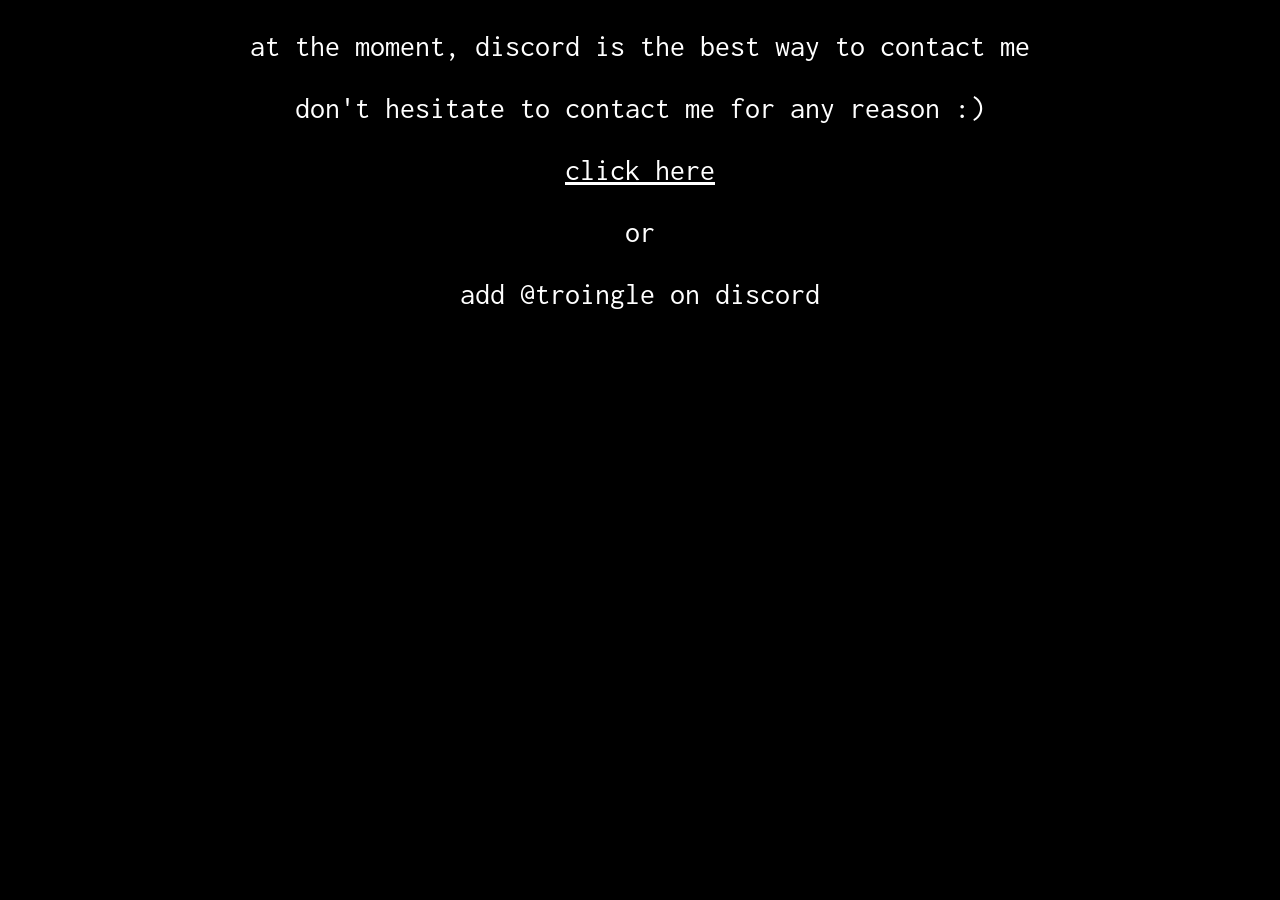
==== contact.html @ 7c10e339 "Added new contact page" ====
<!DOCTYPE html>
<html>
<head>
    <meta charset="UTF-8">
    <meta name="viewport" content="width=device-width, initial-scale=1.0">
    <link rel="stylesheet" type="text/css" href="styles.css">
    <link rel="preconnect" href="https://fonts.googleapis.com">
    <link rel="preconnect" href="https://fonts.gstatic.com" crossorigin>
    <link href="https://fonts.googleapis.com/css2?family=Inconsolata:wght@200..900&display=swap" rel="stylesheet">
</head>
<body>
    <div class="container">
        <p class="regular-text">at the moment, discord is the best way to contact me</p>
        <p class="regular-text">don't hesitate to contact me for any reason :)</p>
        <a class="link-text" href="https://discordapp.com/users/717988279596613682">click here</a>
        <p class="regular-text">or</p>
        <p class="regular-text">add @troingle on discord</p>

    </div>
    <script src="script.js"></script>
</body>
</html>
---- styles.css ----
body {
	background-color: #000000;
    margin: 0;
    overflow: hidden;
    font-family: "Inconsolata", monospace;
    font-optical-sizing: auto;
}

.container {
    text-align: center;
}

.regular-text {
	font-weight: normal;
    font-size: 30px;
    color: #ffffff;
    transition: opacity 0.5s ease-in-out;
}

.title-text {
	font-weight: normal;
    font-size: 55px;
    color: #ffffff;
    transition: opacity 0.5s ease-in-out;
}

.link-text {
	font-weight: normal;
    font-size: 30px;
    color: #ffffff;
    transition: opacity 0.5s ease-in-out;
}
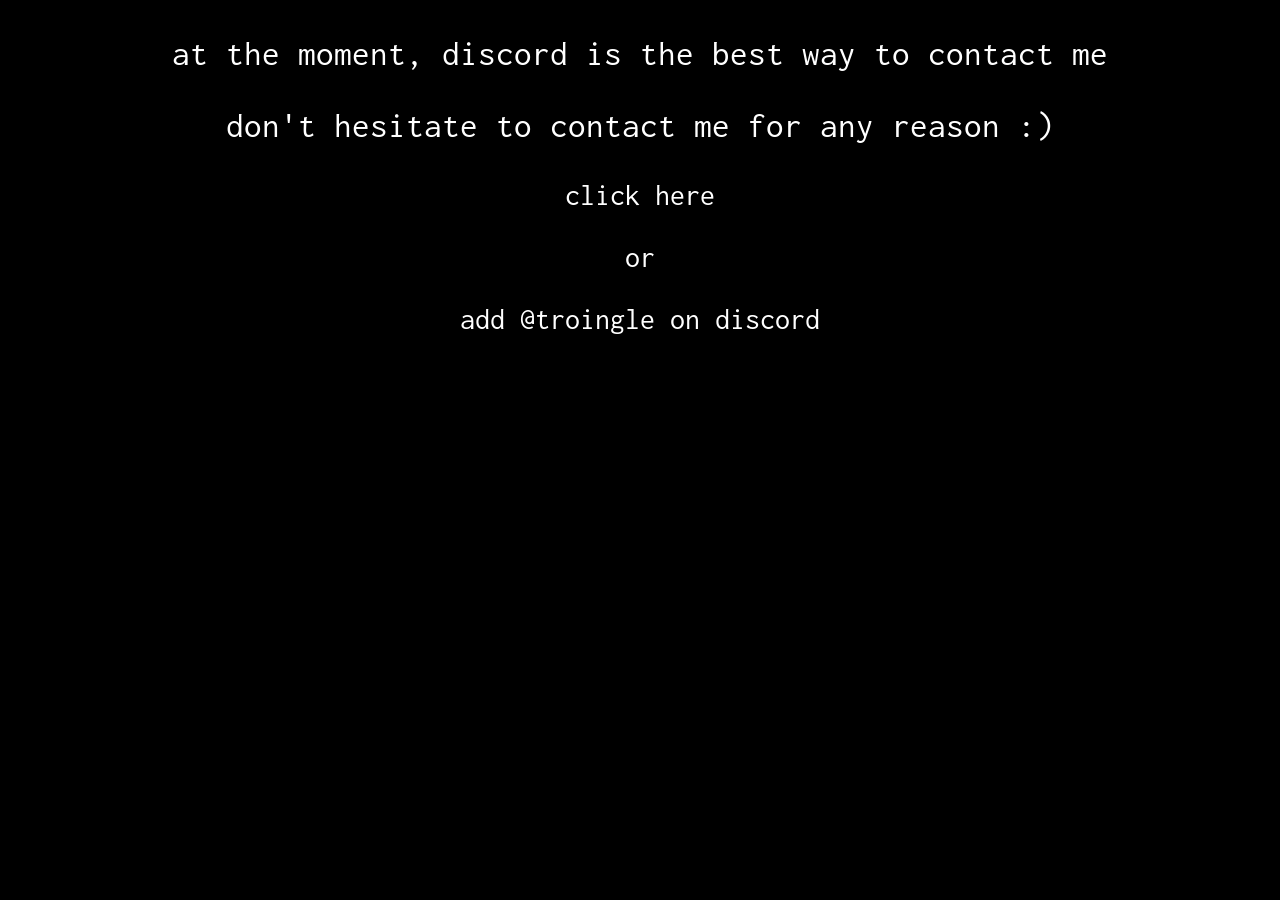
==== commit 22e4e1a3: "Made text larger in a certain spot" ====
--- a/contact.html
+++ b/contact.html
@@ -10,8 +10,8 @@
 </head>
 <body>
     <div class="container">
-        <p class="regular-text">at the moment, discord is the best way to contact me</p>
-        <p class="regular-text">don't hesitate to contact me for any reason :)</p>
+        <p class="larger-text">at the moment, discord is the best way to contact me</p>
+        <p class="larger-text">don't hesitate to contact me for any reason :)</p>
         <a class="link-text" href="https://discordapp.com/users/717988279596613682">click here</a>
         <p class="regular-text">or</p>
         <p class="regular-text">add @troingle on discord</p>
--- a/styles.css
+++ b/styles.css
@@ -14,7 +14,12 @@
 	font-weight: normal;
     font-size: 30px;
     color: #ffffff;
-    transition: opacity 0.5s ease-in-out;
+}
+
+.larger-text {
+	font-weight: normal;
+    font-size: 35px;
+    color: #ffffff;
 }
 
 .title-text {
@@ -30,3 +35,29 @@
     color: #ffffff;
     transition: opacity 0.5s ease-in-out;
 }
+
+@keyframes rainbow {
+    0% { color: red; }
+    14% { color: orange; }
+    28% { color: yellow; }
+    42% { color: green; }
+    57% { color: blue; }
+    71% { color: indigo; }
+    85% { color: violet; }
+    100% { color: red; }
+}
+
+.link-text {
+    font-weight: normal;
+    font-size: 30px;
+    color: #ffffff;
+    text-decoration: none;
+}
+
+.link-text:hover {
+	font-weight: normal;
+    font-size: 30px;
+    color: #ffffff;
+    animation: rainbow 1.5s linear infinite;
+    text-decoration: none;
+}
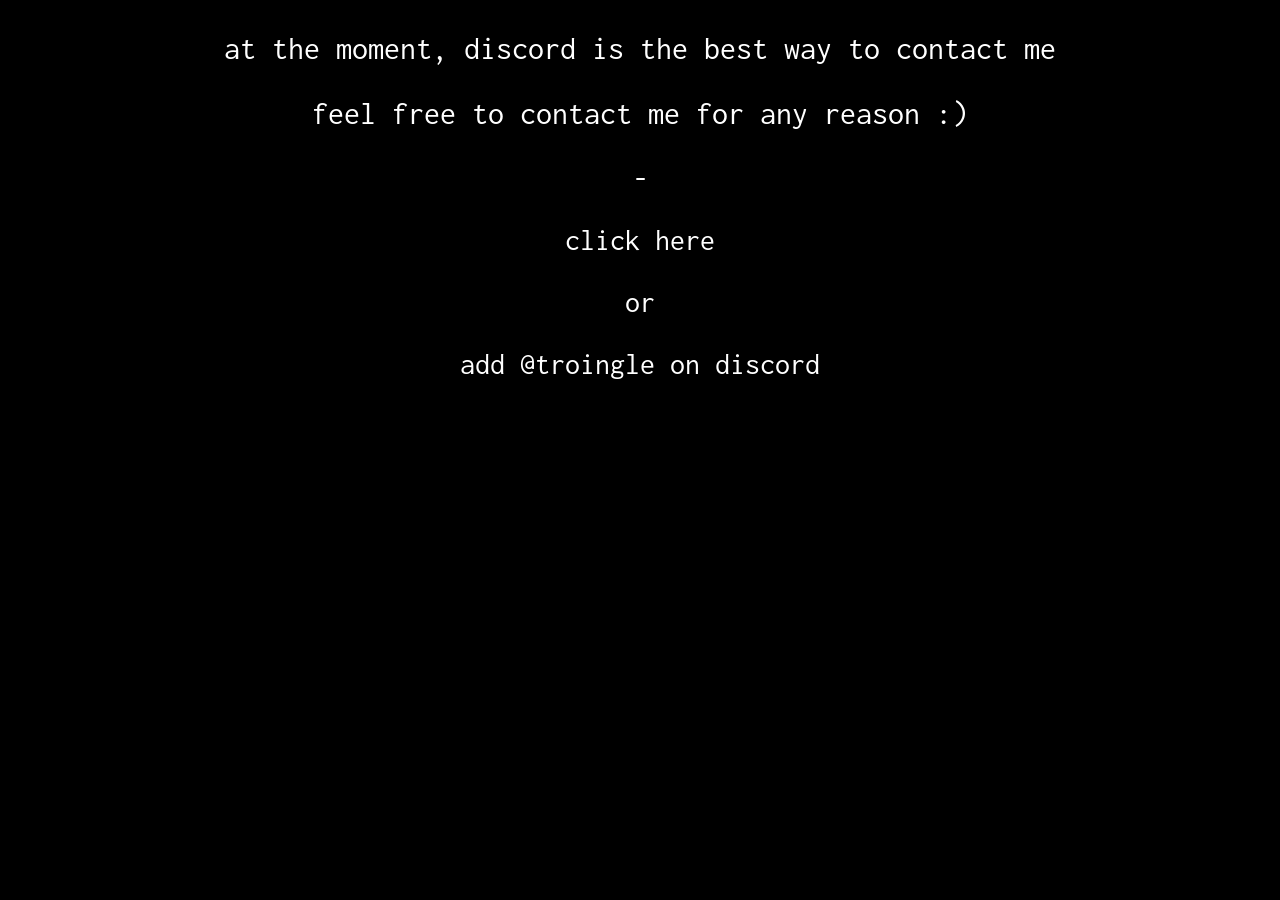
==== commit 01199180: "Changed wording" ====
--- a/contact.html
+++ b/contact.html
@@ -11,7 +11,8 @@
 <body>
     <div class="container">
         <p class="larger-text">at the moment, discord is the best way to contact me</p>
-        <p class="larger-text">don't hesitate to contact me for any reason :)</p>
+        <p class="larger-text">feel free to contact me for any reason :)</p>
+        <p class="regular-text">-</p>
         <a class="link-text" href="https://discordapp.com/users/717988279596613682">click here</a>
         <p class="regular-text">or</p>
         <p class="regular-text">add @troingle on discord</p>
--- a/styles.css
+++ b/styles.css
@@ -18,7 +18,7 @@
 
 .larger-text {
 	font-weight: normal;
-    font-size: 35px;
+    font-size: 32px;
     color: #ffffff;
 }
 
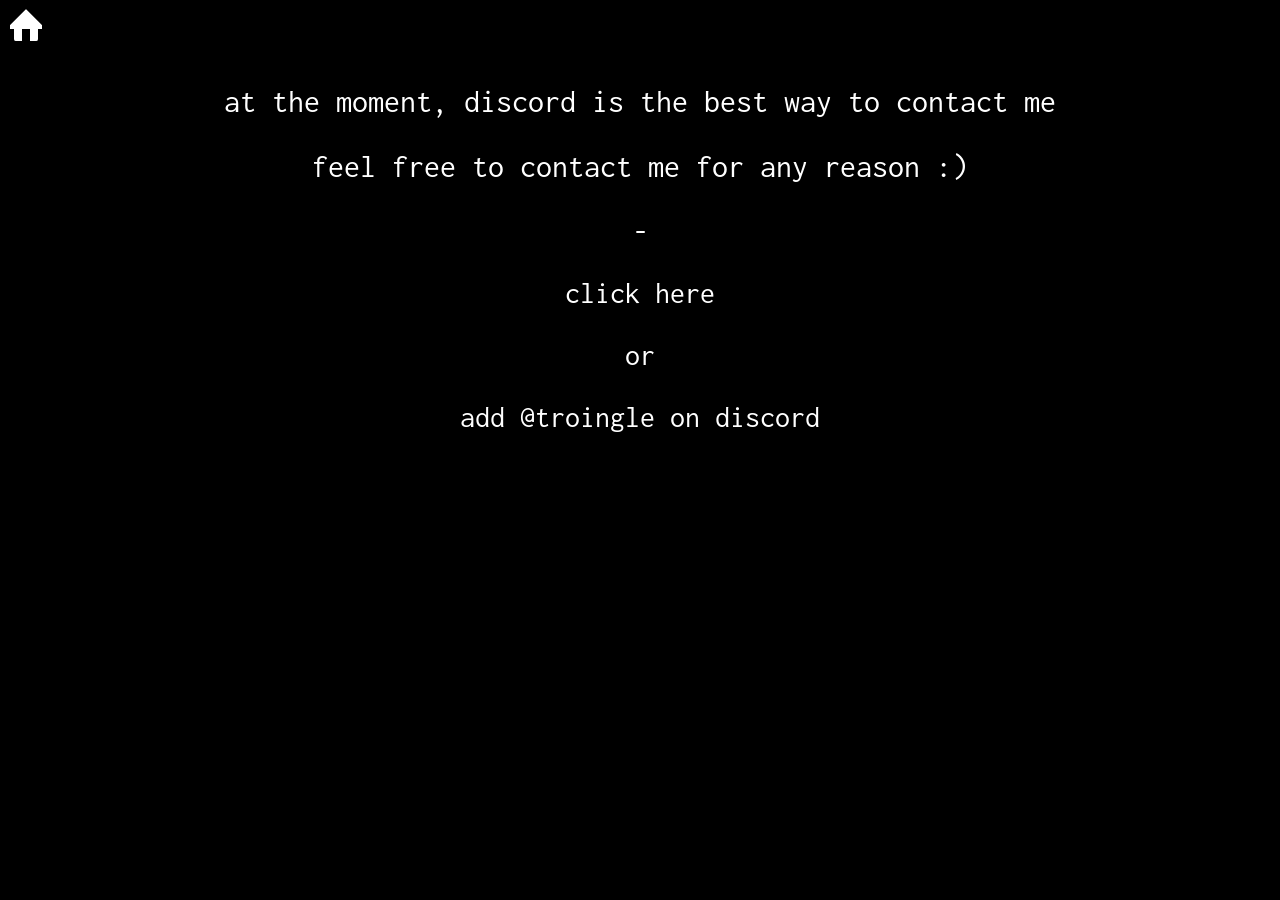
==== commit de5e399b: "Added home button to other page too" ====
--- a/contact.html
+++ b/contact.html
@@ -9,6 +9,9 @@
     <link href="https://fonts.googleapis.com/css2?family=Inconsolata:wght@200..900&display=swap" rel="stylesheet">
 </head>
 <body>
+    <a id="home-button" href="https://troingle.github.io">
+        <img src="home.png">
+    </a>
     <div class="container">
         <p class="larger-text">at the moment, discord is the best way to contact me</p>
         <p class="larger-text">feel free to contact me for any reason :)</p>
--- a/styles.css
+++ b/styles.css
@@ -61,3 +61,10 @@
     animation: rainbow 1.5s linear infinite;
     text-decoration: none;
 }
+
+.home-button {
+    width: 30px;
+    height: 30px;
+    background-color: transparent;
+}
+
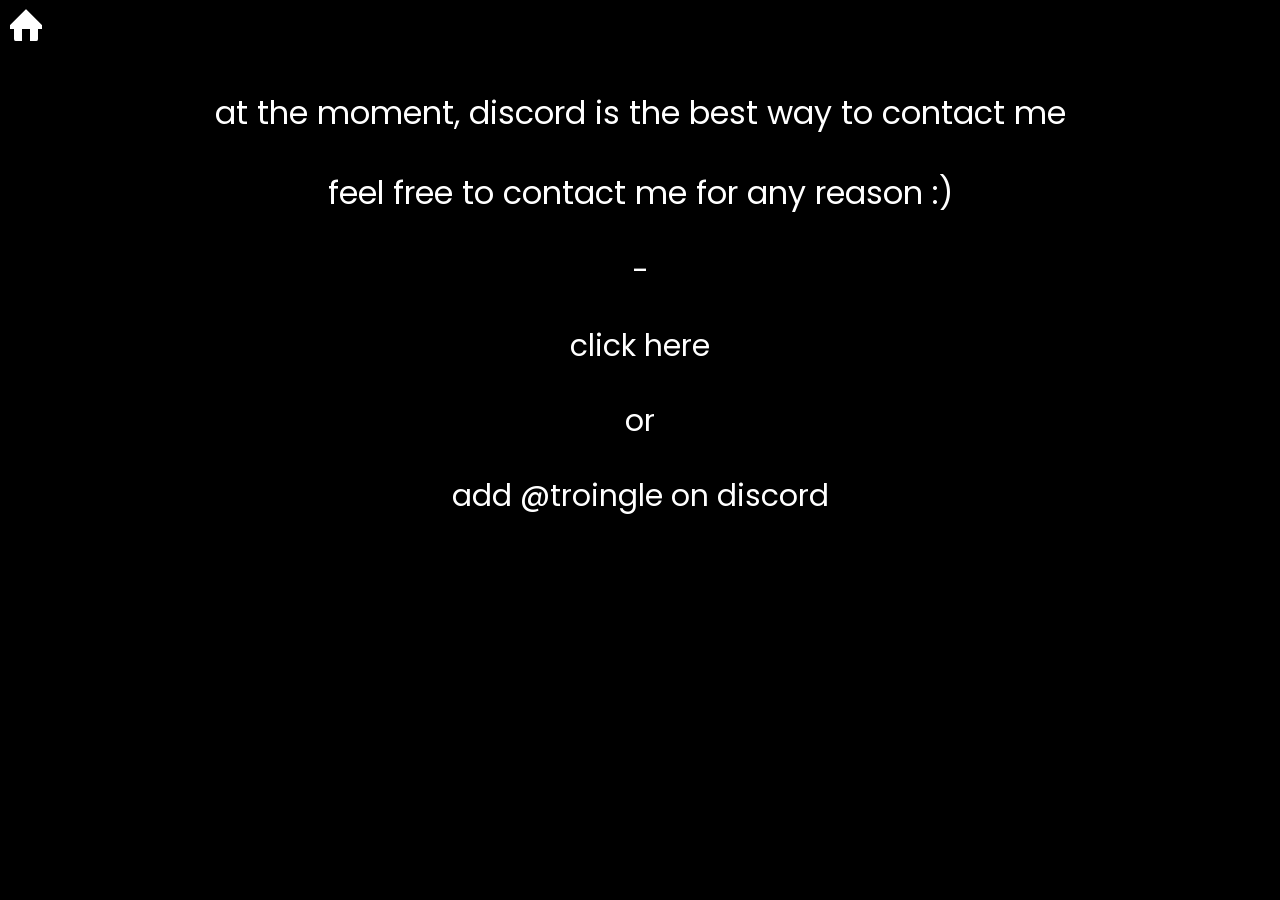
==== commit c672733d: "Changed font to Poppins" ====
--- a/contact.html
+++ b/contact.html
@@ -6,7 +6,7 @@
     <link rel="stylesheet" type="text/css" href="styles.css">
     <link rel="preconnect" href="https://fonts.googleapis.com">
     <link rel="preconnect" href="https://fonts.gstatic.com" crossorigin>
-    <link href="https://fonts.googleapis.com/css2?family=Inconsolata:wght@200..900&display=swap" rel="stylesheet">
+    <link href="https://fonts.googleapis.com/css2?family=Poppins:ital,wght@0,100;0,200;0,300;0,400;0,500;0,600;0,700;0,800;0,900;1,100;1,200;1,300;1,400;1,500;1,600;1,700;1,800;1,900&display=swap" rel="stylesheet">
 </head>
 <body>
     <a id="home-button" href="https://troingle.github.io">
--- a/styles.css
+++ b/styles.css
@@ -2,7 +2,7 @@
 	background-color: #000000;
     margin: 0;
     overflow: hidden;
-    font-family: "Inconsolata", monospace;
+    font-family: "Poppins", sans-serif;
     font-optical-sizing: auto;
 }
 
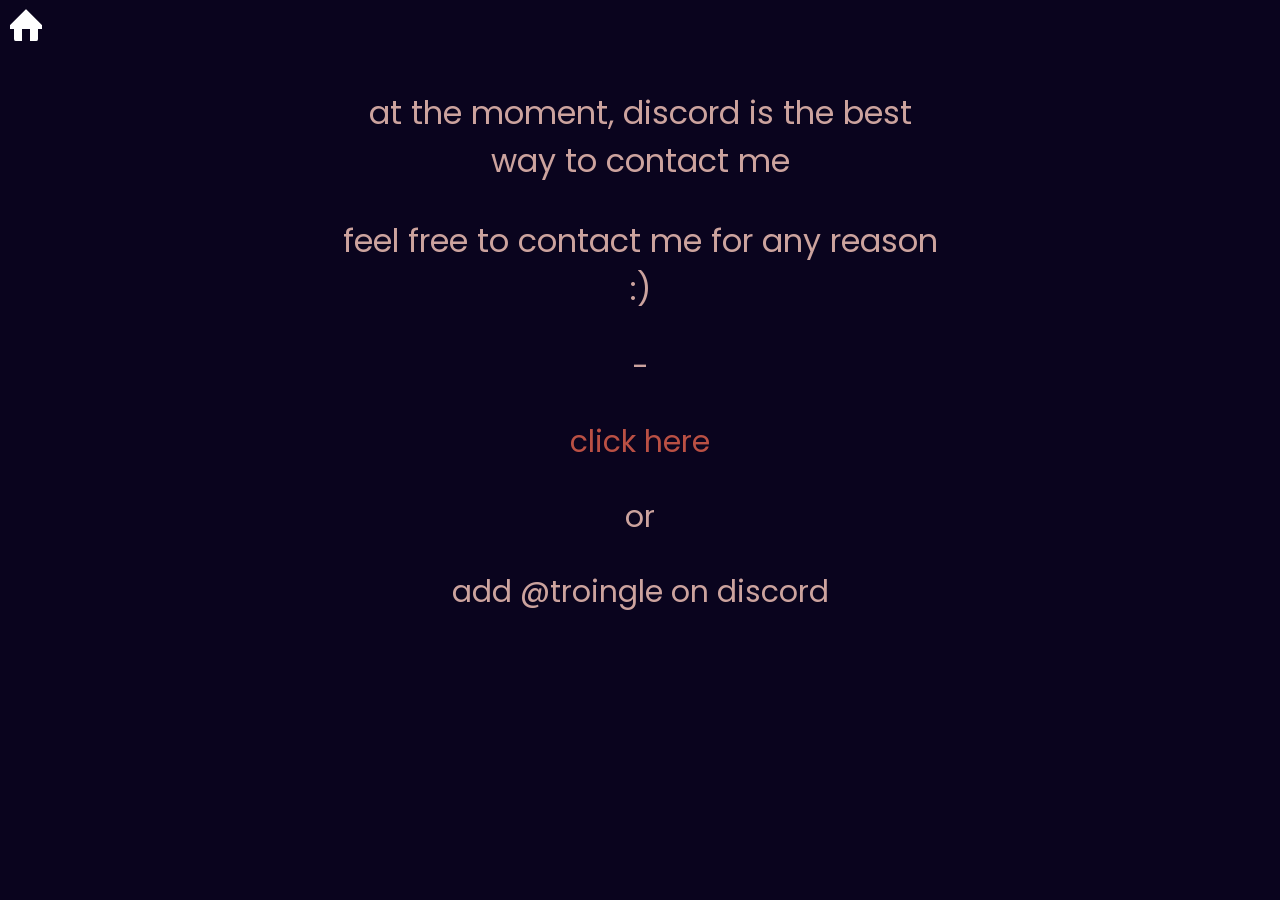
==== commit 34e757d0: "Fixed issue with centering text" ====
--- a/contact.html
+++ b/contact.html
@@ -13,13 +13,14 @@
         <img src="home.png">
     </a>
     <div class="container">
-        <p class="larger-text">at the moment, discord is the best way to contact me</p>
-        <p class="larger-text">feel free to contact me for any reason :)</p>
-        <p class="regular-text">-</p>
-        <a class="link-text" href="https://discordapp.com/users/717988279596613682">click here</a>
-        <p class="regular-text">or</p>
-        <p class="regular-text">add @troingle on discord</p>
-
+        <div class="content">
+            <p class="larger-text">at the moment, discord is the best way to contact me</p>
+            <p class="larger-text">feel free to contact me for any reason :)</p>
+            <p class="regular-text">-</p>
+            <a class="link-text" href="https://discordapp.com/users/717988279596613682">click here</a>
+            <p class="regular-text">or</p>
+            <p class="regular-text">add @troingle on discord</p>
+        </div>
     </div>
     <script src="script.js"></script>
 </body>
--- a/styles.css
+++ b/styles.css
@@ -1,64 +1,70 @@
 body {
-	background-color: #000000;
+	background-color: #0a041e;
+    height: 100%;
     margin: 0;
     overflow: hidden;
     font-family: "Poppins", sans-serif;
     font-optical-sizing: auto;
 }
 
+a {
+    color: #cca39e;
+}
+
+p {
+    color: #cca39e;
+}
+
 .container {
     text-align: center;
+    display: flex;
+    justify-content: center;
+    align-items: center;
+    height: 100%;
+}
+
+.content {
+    max-width: 600px;
 }
 
 .regular-text {
 	font-weight: normal;
     font-size: 30px;
-    color: #ffffff;
 }
 
 .larger-text {
 	font-weight: normal;
     font-size: 32px;
-    color: #ffffff;
 }
 
 .title-text {
 	font-weight: normal;
     font-size: 55px;
-    color: #ffffff;
-    transition: opacity 0.5s ease-in-out;
+    color: #cca39e;
 }
 
 .link-text {
 	font-weight: normal;
     font-size: 30px;
-    color: #ffffff;
-    transition: opacity 0.5s ease-in-out;
 }
 
 @keyframes rainbow {
-    0% { color: red; }
-    14% { color: orange; }
-    28% { color: yellow; }
-    42% { color: green; }
-    57% { color: blue; }
-    71% { color: indigo; }
-    85% { color: violet; }
-    100% { color: red; }
+    0% { color: #cca39e; }
+    50% { color: #ba5044; }
+    100% { color: #cca39e; }
 }
 
 .link-text {
     font-weight: normal;
     font-size: 30px;
-    color: #ffffff;
     text-decoration: none;
+    color: #ba5044;
 }
 
 .link-text:hover {
 	font-weight: normal;
     font-size: 30px;
-    color: #ffffff;
-    animation: rainbow 1.5s linear infinite;
+    animation: rainbow 1s linear infinite;
     text-decoration: none;
 }
 
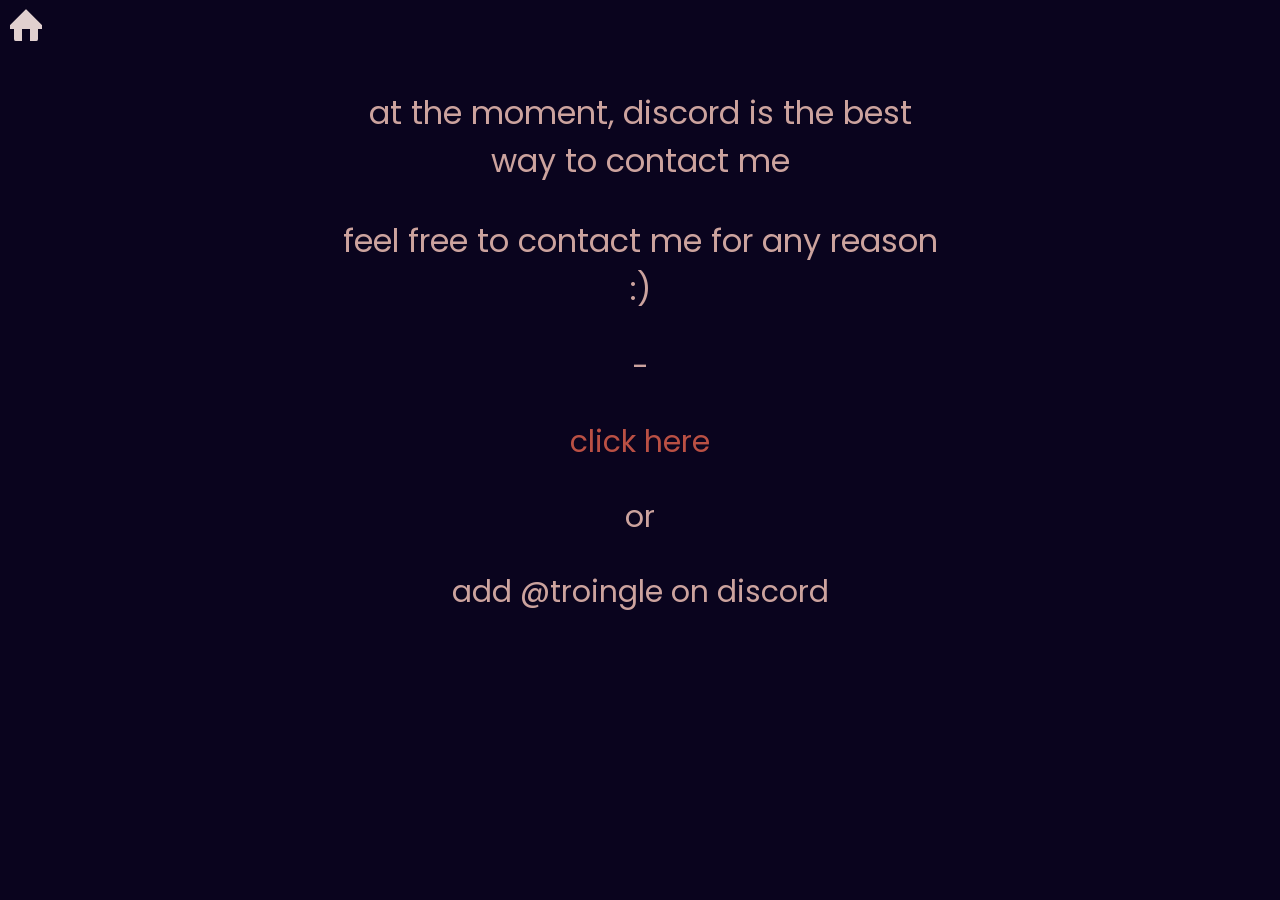
==== commit 024595ab: "Applied color change to contact page" ====
--- a/contact.html
+++ b/contact.html
@@ -10,7 +10,7 @@
 </head>
 <body>
     <a id="home-button" href="https://troingle.github.io">
-        <img src="home.png">
+        <img class="img" src="home.png">
     </a>
     <div class="container">
         <div class="content">
--- a/styles.css
+++ b/styles.css
@@ -74,3 +74,8 @@
     background-color: transparent;
 }
 
+
+.img {
+    filter: brightness(0) saturate(100%) invert(93%) sepia(9%) saturate(459%) hue-rotate(314deg) brightness(94%) contrast(87%);
+}
+
